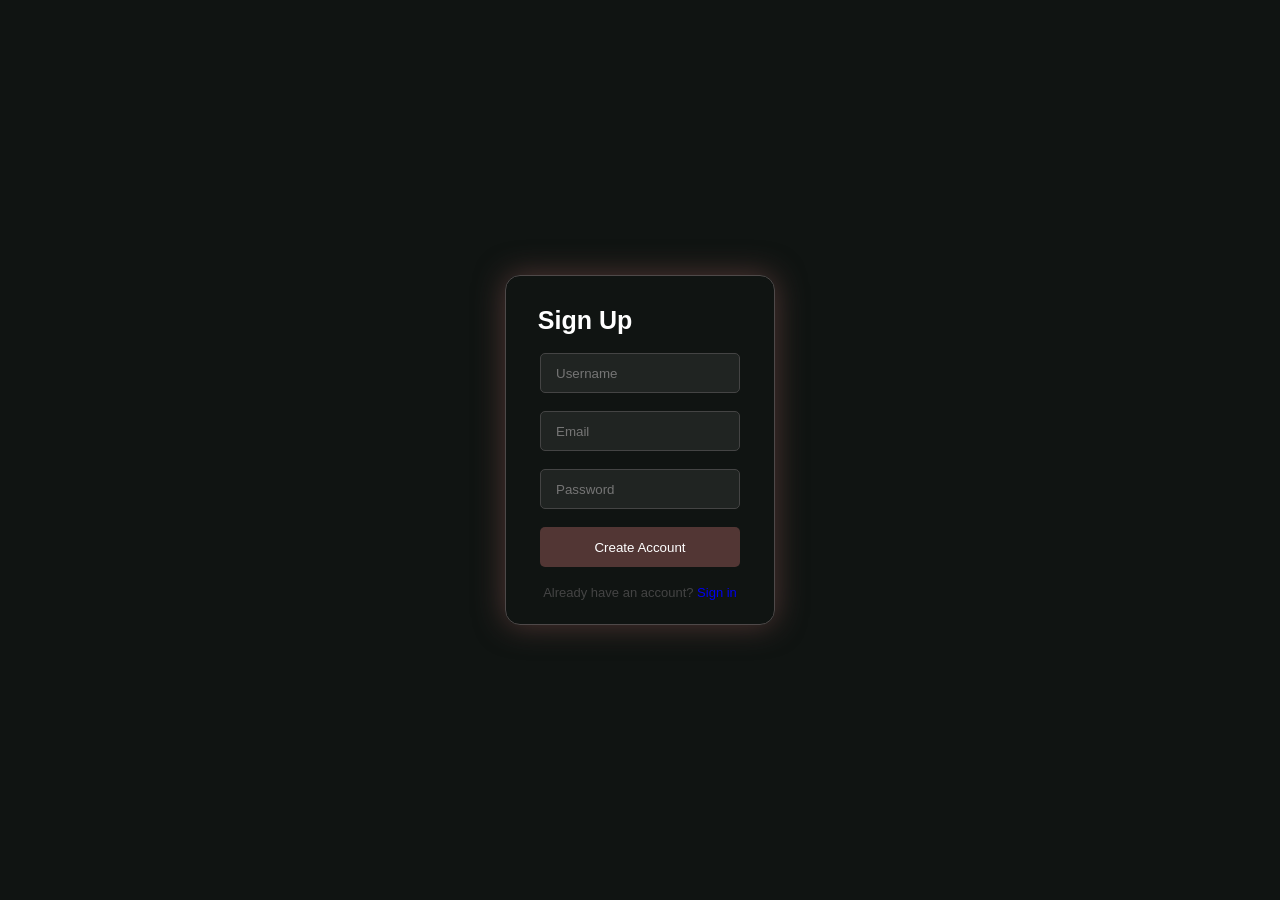
==== index.html @ 0478e747 "Rename Inbex.html to index.html" ====
<!DOCTYPE html>
<html lang="en">
<head>
    <meta charset="UTF-8">
    <meta name="viewport" content="width=device-width, initial-scale=1.0">
    <title>Document</title>
    <link rel="stylesheet" href="style.css">
</head>
<body>
    
<main class="login">


<div class="karta">

<h3>Sign Up</h3>
        
        <form id="signup" method="get" action="#">
            <input type="text" placeholder="Username" required>
            <input type="email" placeholder="Email" required>
            <input type="password" placeholder="Password" required>
            <button type="submit"  id="buttton">Create Account</button>
        </form>
        
 <p>Already have an account? <a href="#">   Sign in </a></p>

</div>


</main>

<script>
const colors = [
    "#523634",
    "#6e6702",
    "#c05805",
    "#db9501",
    "#882426",
    "#cdbea7",
    "#323030",
    "#003b46",
    "#07575b",
    "#66a5ad",
    "#c4dfe6",
];

let index= 0;

setInterval(() => { index = (index + 1) % colors.length;
                   document.body.style.setProperty(
                      "--glow", colors[index]
                                               );
             }, 1500);

const Signup = document.getElementById("signup");

Signup.addEventListener("submit",function(event) {
    alert("Thank you for submitted!")
})
  



</script>
</body>
</html>
---- style.css ----
* {
    margin: 0;
    padding: 0;
    box-sizing: border-box;
}

body {
    background: #101412;
    width: 100%;
    display: flex;
    justify-content: center;
    align-items: center;
    font-family: Arial, sans-serif;
    overflow: hidden;
    min-height: 100vh;
}

.login {
     display: flex;
    align-items: center;
    width: 30vh;
    
}

.karta {
    display: flex;
    align-items: center;
   flex-direction: column;
   gap: 2vh;
   border: 1px solid rgb(78, 73, 73);
   width: 100%;
   padding: 30px;
   border-radius: 15px;
   height:350px;
    box-shadow: 0 0 30px var(--glow);
}

#signup {
    display: flex;
    flex-direction: column;
    gap: 2vh;
    
}

.karta input {
    background-color: #202422;
    border: 1px solid #444;
    width: 200px;
    height: 40px;
    border-radius: 5px;
    padding-left: 15px;
    color: white;
}

.karta h3 {
    color: white;
    position: relative;
    left: -55px;
    font-size: 25px;
}

.karta button {
    height: 40px;
    border-radius: 5px;
    border:none;
    color: white;
    background-color: #444;
    background: var(--glow);
}

.karta p {
    color: #444;
    font-size: 13px;
    
}

body {
    --glow: #301b28;
}

.karta p a {
    text-decoration: none;

}

@property --glow {
    syntax: "<color>";
    inherits: true;
    initial-value: #523634;
}

body {
    --glow: #523634;
    transition: --glow 1s;
}
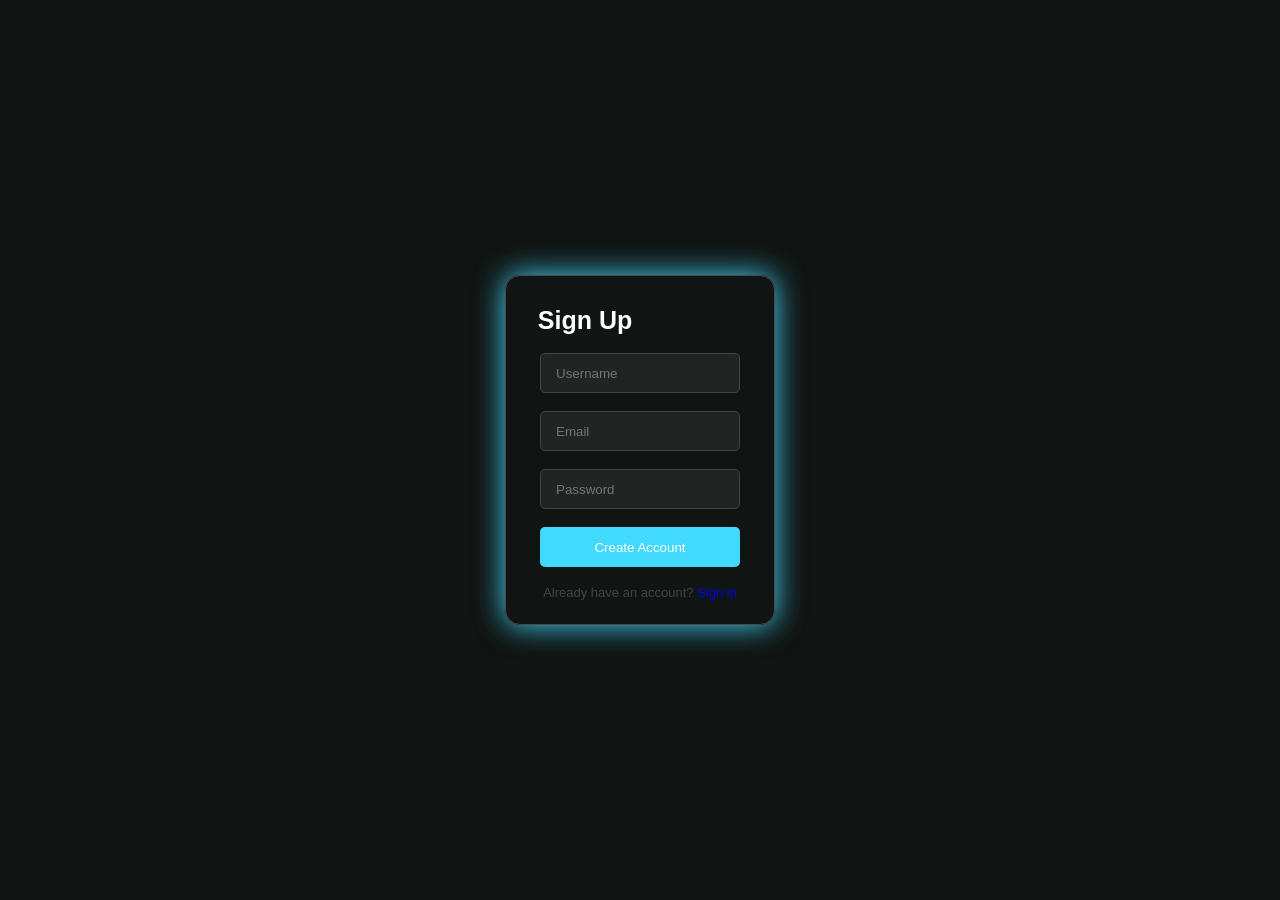
==== commit 2682e0ff: "Update index.html" ====
--- a/index.html
+++ b/index.html
@@ -31,17 +31,11 @@
 
 <script>
 const colors = [
-    "#523634",
-    "#6e6702",
-    "#c05805",
-    "#db9501",
-    "#882426",
-    "#cdbea7",
-    "#323030",
-    "#003b46",
-    "#07575b",
-    "#66a5ad",
-    "#c4dfe6",
+  "#5100FF",
+    "#8B00FF",
+    "#D000FF",
+    "#FF00A8",
+    "#FF2878",
 ];
 
 let index= 0;
--- a/style.css
+++ b/style.css
@@ -75,7 +75,7 @@
 }
 
 body {
-    --glow: #301b28;
+    --glow: #42D9FF;
 }
 
 .karta p a {
@@ -86,10 +86,10 @@
 @property --glow {
     syntax: "<color>";
     inherits: true;
-    initial-value: #523634;
+    initial-value: #42D9FF;
 }
 
 body {
-    --glow: #523634;
+    --glow: #42D9FF;
     transition: --glow 1s;
-}+}
